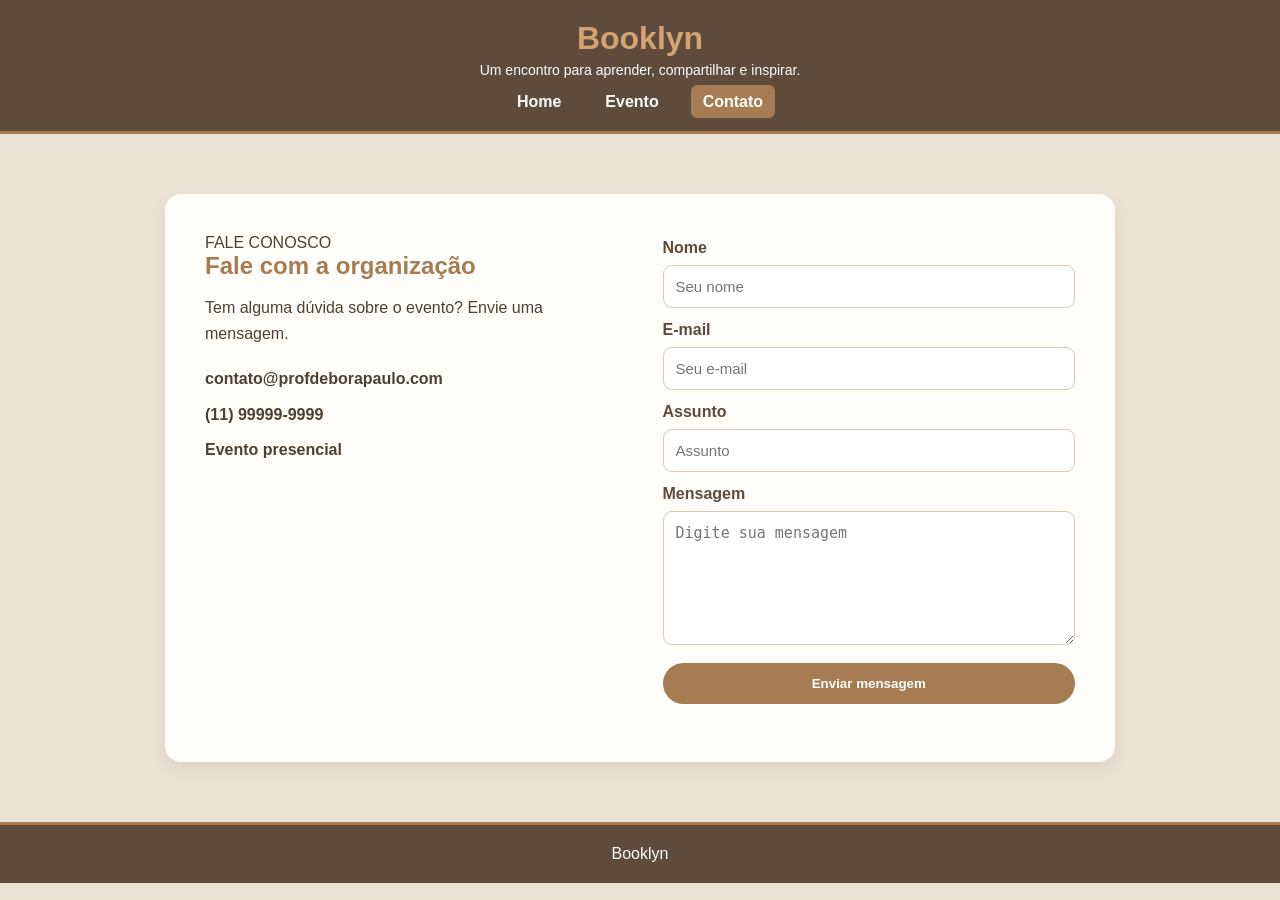
==== pages/contato.html @ 0fa56a5c "Add files via upload" ====
<!DOCTYPE html>
<html lang="pt-BR">
<head>
<meta charset="UTF-8">
<meta name="viewport" content="width=device-width, initial-scale=1.0">
<title>Contato</title>
<link rel="stylesheet" href="/css/contato.css">
</head>
<body>
<header>
    <div class="logo">
        <h1>Booklyn</h1>
        <p>Um encontro para aprender, compartilhar e inspirar.</p>
    </div>
    <nav><ul>
        <li><a href="/index.html">Home</a></li>
        <li><a href="/pages/evento.html">Evento</a></li>
        <li><a class="ativo" href="/pages/contato.html">Contato</a></li>
    </ul></nav>
</header>

<main>
<section class="contato">
    <div class="contato-info">
        <span class="etiqueta">FALE CONOSCO</span>
        <h2>Fale com a organização</h2>
        <p>Tem alguma dúvida sobre o evento? Envie uma mensagem.</p>
        <div class="dados">
            <p><strong>contato@profdeborapaulo.com</strong></p>
            <p><strong>(11) 99999-9999</strong></p>
            <p> <strong>Evento presencial</strong></p>
        </div>
      
    </div>

    <form id="formContato">
        <label for="nome">Nome</label>
        <input id="nome" type="text" placeholder="Seu nome" required>

        <label for="email">E-mail</label>
        <input id="email" type="email" placeholder="Seu e-mail" required>

        <label for="assunto">Assunto</label>
        <input id="assunto" type="text" placeholder="Assunto" required>

        <label for="mensagem">Mensagem</label>
        <textarea id="mensagem" rows="6" placeholder="Digite sua mensagem" required></textarea>

        <button class="btn" type="submit">Enviar mensagem</button>
        <p id="resposta"></p>
    </form>
</section>
</main>

<footer>
    <p>Booklyn</p>
</footer>

<script src="../js/script.js"></script>

</body>
</html>
---- css/contato.css ----
/* Geral */

* {
    margin: 0;
    padding: 0;
    box-sizing: border-box;
}

body {
    font-family: Arial, sans-serif;
    background-color: #EDE3D4;
    color: #4F4030;
}


/* Header*/

header {
    background-color: #5E4B3C;
    color: #FFFDF9;
    padding: 20px;
    text-align: center;
    border-bottom: 3px solid #A67C52;
}

.logo h1 {
    color: #D4A373;
    margin-bottom: 5px;
}

.logo p {
    font-size: 14px;
}




nav ul {
    list-style: none;
    display: flex;
    justify-content: center;
    gap: 20px;
    margin-top: 15px;
}

nav a {
    color: #FFFDF9;
    text-decoration: none;
    font-weight: bold;
    padding: 8px 12px;
    border-radius: 6px;
    transition: 0.3s;
}

nav a:hover,
nav a.ativo {
    background-color: #A67C52;
}


/* Contato*/

.contato {
    max-width: 950px;

    margin: 60px auto;

    padding: 40px;

    display: grid;
    grid-template-columns: 1fr 1fr;

    gap: 45px;

    background-color: #FFFDF9;

    border-radius: 16px;

    box-shadow: 0 8px 20px rgba(0, 0, 0, 0.08);
}


/* Info */

.contato-info h2 {
    color: #A67C52;
    margin-bottom: 15px;
}

.contato-info p {
    line-height: 1.6;
}

.dados {
    margin-top: 20px;
}

.dados p {
    margin: 10px 0;
}


/* Redes */

.redes {
    margin-top: 20px;
}

.redes h3 {
    margin-bottom: 10px;
}

.redes a {
    display: inline-block;

    margin: 5px;

    padding: 8px 12px;

    background-color: #EDE3D4;

    color: #5E4B3C;

    border-radius: 8px;

    text-decoration: none;

    transition: 0.3s;
}

.redes a:hover {
    background-color: #A67C52;
    color: #FFFDF9;
}


/* Form */

form {
    display: flex;
    flex-direction: column;
    gap: 8px;
}

form label {
    color: #5E4B3C;
    font-weight: bold;
    margin-top: 5px;
}

input,
textarea {
    width: 100%;

    padding: 12px;

    border: 1px solid #D9C9B5;

    border-radius: 9px;

    font-size: 15px;

    outline: none;
}

input:focus,
textarea:focus {
    border-color: #A67C52;
}

textarea {
    resize: vertical;
    min-height: 130px;
}


/* Button */

form button {
    border: none;

    cursor: pointer;

    padding: 13px 25px;

    margin-top: 10px;

    background-color: #A67C52;

    color: #FFFDF9;

    border-radius: 25px;

    font-weight: bold;

    transition: 0.3s;
}

form button:hover {
    background-color: #5E4B3C;
}




#resposta {
    margin-top: 10px;
    color: #6C8A55;
    font-weight: bold;
}


/* Footer */

footer {
    background-color: #5E4B3C;
    color: #FFFDF9;

    text-align: center;

    padding: 20px;

    border-top: 3px solid #A67C52;
}


/* Responsividade */

@media (max-width: 700px) {

    .contato {
        grid-template-columns: 1fr;

        margin: 30px 15px;

        padding: 25px;
    }

    nav ul {
        gap: 8px;
    }

    nav a {
        font-size: 13px;
    }
}
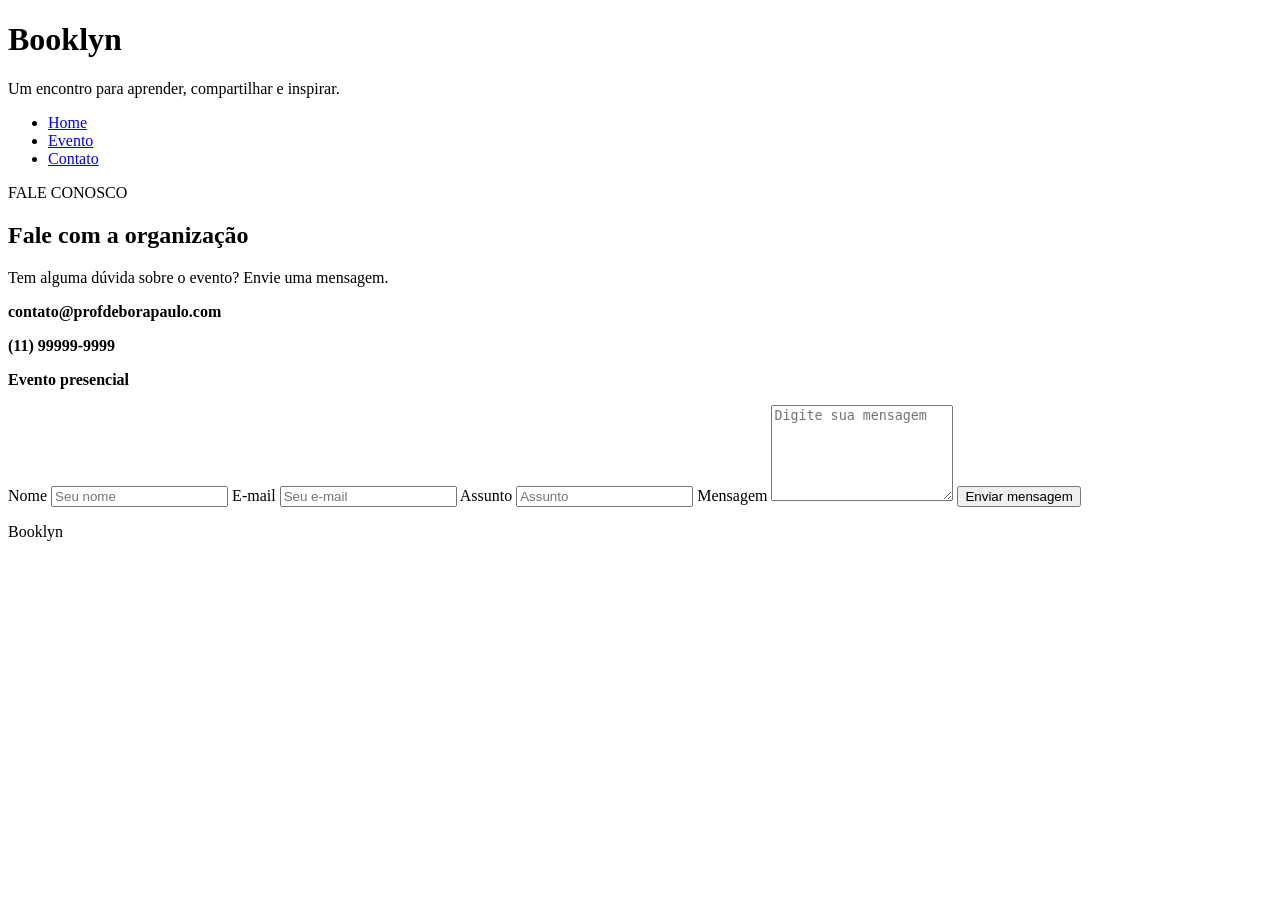
==== commit 44bb509b: "Fix stylesheet link path in contato.html" ====
--- a/pages/contato.html
+++ b/pages/contato.html
@@ -4,7 +4,7 @@
 <meta charset="UTF-8">
 <meta name="viewport" content="width=device-width, initial-scale=1.0">
 <title>Contato</title>
-<link rel="stylesheet" href="/css/contato.css">
+<link rel="stylesheet" href="css/contato.css">
 </head>
 <body>
 <header>
@@ -14,8 +14,8 @@
     </div>
     <nav><ul>
         <li><a href="/index.html">Home</a></li>
-        <li><a href="/pages/evento.html">Evento</a></li>
-        <li><a class="ativo" href="/pages/contato.html">Contato</a></li>
+        <li><a href="pages/evento.html">Evento</a></li>
+        <li><a class="ativo" href="pages/contato.html">Contato</a></li>
     </ul></nav>
 </header>
 
@@ -59,4 +59,4 @@
 <script src="../js/script.js"></script>
 
 </body>
-</html>+</html>
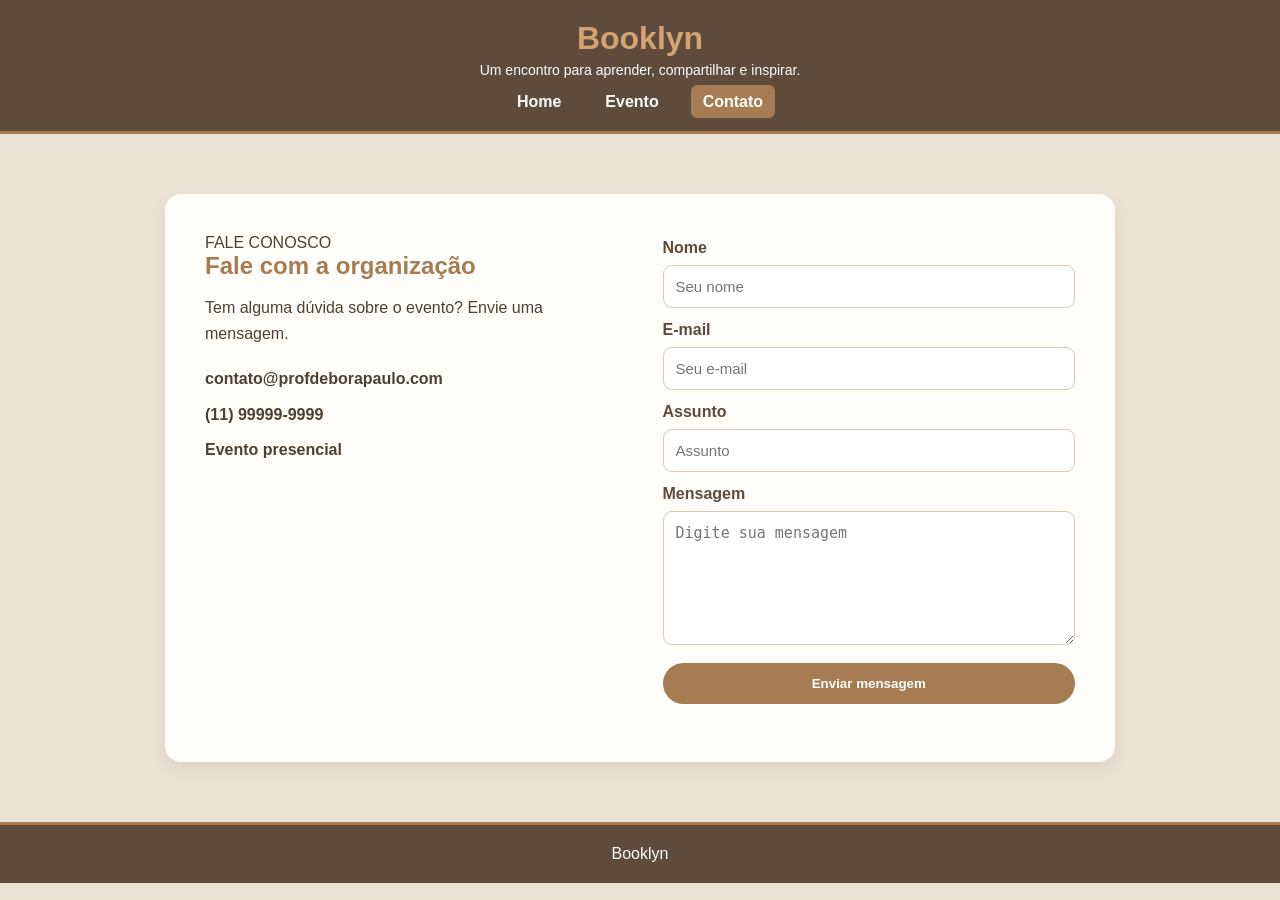
==== commit afe4f4dc: "Update stylesheet link and navigation paths in contato.html" ====
--- a/pages/contato.html
+++ b/pages/contato.html
@@ -4,7 +4,7 @@
 <meta charset="UTF-8">
 <meta name="viewport" content="width=device-width, initial-scale=1.0">
 <title>Contato</title>
-<link rel="stylesheet" href="css/contato.css">
+<link rel="stylesheet" href="../css/contato.css">
 </head>
 <body>
 <header>
@@ -13,9 +13,9 @@
         <p>Um encontro para aprender, compartilhar e inspirar.</p>
     </div>
     <nav><ul>
-        <li><a href="/index.html">Home</a></li>
-        <li><a href="pages/evento.html">Evento</a></li>
-        <li><a class="ativo" href="pages/contato.html">Contato</a></li>
+        <li><a href="../index.html">Home</a></li>
+        <li><a href="evento.html">Evento</a></li>
+        <li><a class="ativo" href="contato.html">Contato</a></li>
     </ul></nav>
 </header>
 
--- a/css/contato.css
+++ b/css/contato.css
@@ -0,0 +1,248 @@
+
+/* Geral */
+
+* {
+    margin: 0;
+    padding: 0;
+    box-sizing: border-box;
+}
+
+body {
+    font-family: Arial, sans-serif;
+    background-color: #EDE3D4;
+    color: #4F4030;
+}
+
+
+/* Header*/
+
+header {
+    background-color: #5E4B3C;
+    color: #FFFDF9;
+    padding: 20px;
+    text-align: center;
+    border-bottom: 3px solid #A67C52;
+}
+
+.logo h1 {
+    color: #D4A373;
+    margin-bottom: 5px;
+}
+
+.logo p {
+    font-size: 14px;
+}
+
+
+
+
+nav ul {
+    list-style: none;
+    display: flex;
+    justify-content: center;
+    gap: 20px;
+    margin-top: 15px;
+}
+
+nav a {
+    color: #FFFDF9;
+    text-decoration: none;
+    font-weight: bold;
+    padding: 8px 12px;
+    border-radius: 6px;
+    transition: 0.3s;
+}
+
+nav a:hover,
+nav a.ativo {
+    background-color: #A67C52;
+}
+
+
+/* Contato*/
+
+.contato {
+    max-width: 950px;
+
+    margin: 60px auto;
+
+    padding: 40px;
+
+    display: grid;
+    grid-template-columns: 1fr 1fr;
+
+    gap: 45px;
+
+    background-color: #FFFDF9;
+
+    border-radius: 16px;
+
+    box-shadow: 0 8px 20px rgba(0, 0, 0, 0.08);
+}
+
+
+/* Info */
+
+.contato-info h2 {
+    color: #A67C52;
+    margin-bottom: 15px;
+}
+
+.contato-info p {
+    line-height: 1.6;
+}
+
+.dados {
+    margin-top: 20px;
+}
+
+.dados p {
+    margin: 10px 0;
+}
+
+
+/* Redes */
+
+.redes {
+    margin-top: 20px;
+}
+
+.redes h3 {
+    margin-bottom: 10px;
+}
+
+.redes a {
+    display: inline-block;
+
+    margin: 5px;
+
+    padding: 8px 12px;
+
+    background-color: #EDE3D4;
+
+    color: #5E4B3C;
+
+    border-radius: 8px;
+
+    text-decoration: none;
+
+    transition: 0.3s;
+}
+
+.redes a:hover {
+    background-color: #A67C52;
+    color: #FFFDF9;
+}
+
+
+/* Form */
+
+form {
+    display: flex;
+    flex-direction: column;
+    gap: 8px;
+}
+
+form label {
+    color: #5E4B3C;
+    font-weight: bold;
+    margin-top: 5px;
+}
+
+input,
+textarea {
+    width: 100%;
+
+    padding: 12px;
+
+    border: 1px solid #D9C9B5;
+
+    border-radius: 9px;
+
+    font-size: 15px;
+
+    outline: none;
+}
+
+input:focus,
+textarea:focus {
+    border-color: #A67C52;
+}
+
+textarea {
+    resize: vertical;
+    min-height: 130px;
+}
+
+
+/* Button */
+
+form button {
+    border: none;
+
+    cursor: pointer;
+
+    padding: 13px 25px;
+
+    margin-top: 10px;
+
+    background-color: #A67C52;
+
+    color: #FFFDF9;
+
+    border-radius: 25px;
+
+    font-weight: bold;
+
+    transition: 0.3s;
+}
+
+form button:hover {
+    background-color: #5E4B3C;
+}
+
+
+
+
+#resposta {
+    margin-top: 10px;
+    color: #6C8A55;
+    font-weight: bold;
+}
+
+
+/* Footer */
+
+footer {
+    background-color: #5E4B3C;
+    color: #FFFDF9;
+
+    text-align: center;
+
+    padding: 20px;
+
+    border-top: 3px solid #A67C52;
+}
+
+
+/* Responsividade */
+
+@media (max-width: 700px) {
+
+    .contato {
+        grid-template-columns: 1fr;
+
+        margin: 30px 15px;
+
+        padding: 25px;
+    }
+
+    nav ul {
+        gap: 8px;
+    }
+
+    nav a {
+        font-size: 13px;
+    }
+}
+
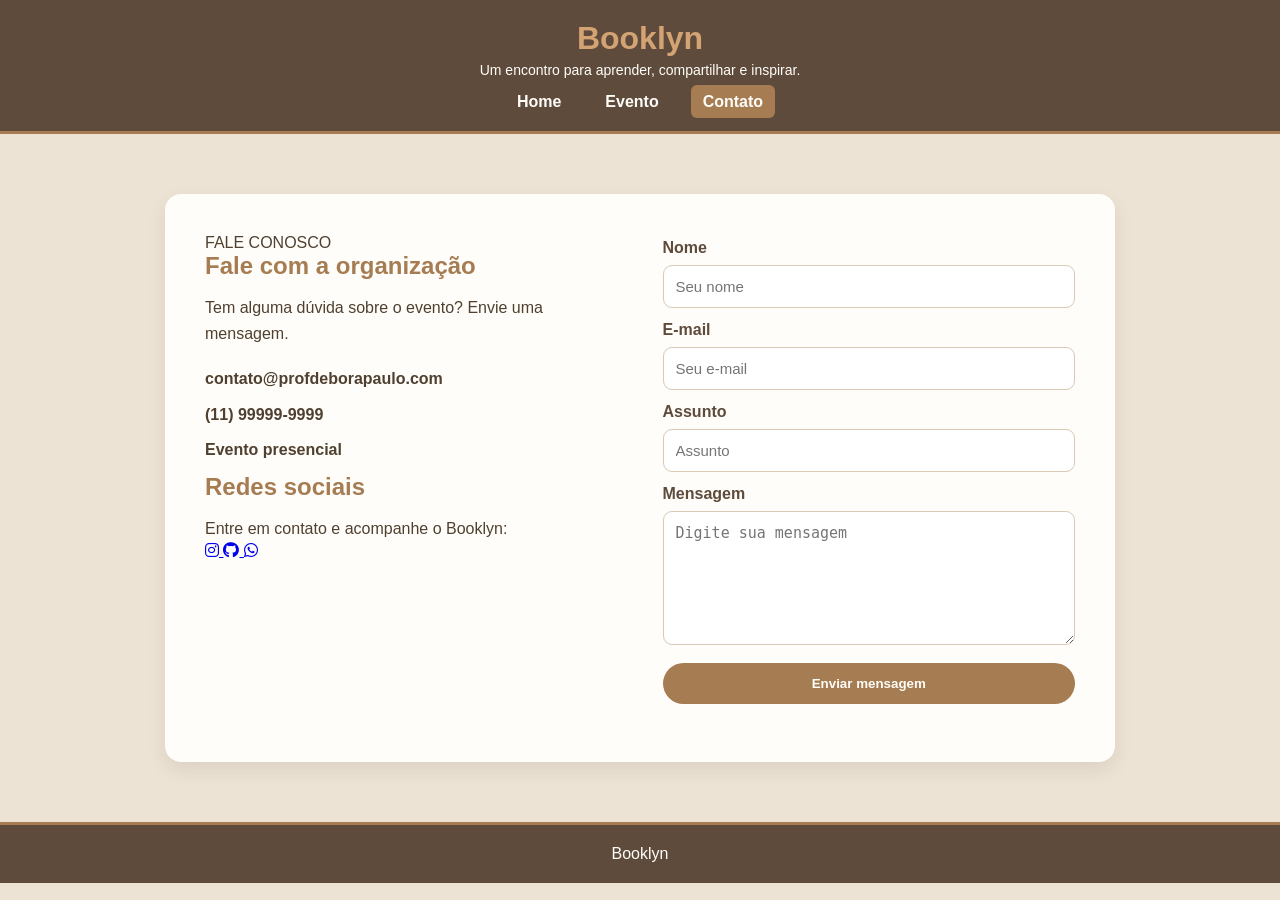
==== commit 709775ba: "Add social media section to contato.html Added social media links with icons for Instagram, GitHub, " ====
--- a/pages/contato.html
+++ b/pages/contato.html
@@ -5,6 +5,9 @@
 <meta name="viewport" content="width=device-width, initial-scale=1.0">
 <title>Contato</title>
 <link rel="stylesheet" href="../css/contato.css">
+<link rel="stylesheet" href="https://cdnjs.cloudflare.com/ajax/libs/font-awesome/6.5.2/css/all.min.css">
+
+
 </head>
 <body>
 <header>
@@ -30,6 +33,27 @@
             <p><strong>(11) 99999-9999</strong></p>
             <p> <strong>Evento presencial</strong></p>
         </div>
+
+        <section class="redes-sociais">
+    <h2>Redes sociais</h2>
+    <p>Entre em contato e acompanhe o Booklyn:</p>
+
+    <div class="social-icons">
+
+        <a href="https://www.instagram.com/" target="_blank" class="social instagram">
+            <i class="fa-brands fa-instagram"></i>
+        </a>
+
+        <a href="https://github.com/" target="_blank" class="social github">
+            <i class="fa-brands fa-github"></i>
+        </a>
+
+        <a href="https://wa.me/" target="_blank" class="social whatsapp">
+            <i class="fa-brands fa-whatsapp"></i>
+        </a>
+
+    </div>
+</section>
       
     </div>
 
@@ -50,6 +74,10 @@
         <p id="resposta"></p>
     </form>
 </section>
+
+
+
+
 </main>
 
 <footer>
